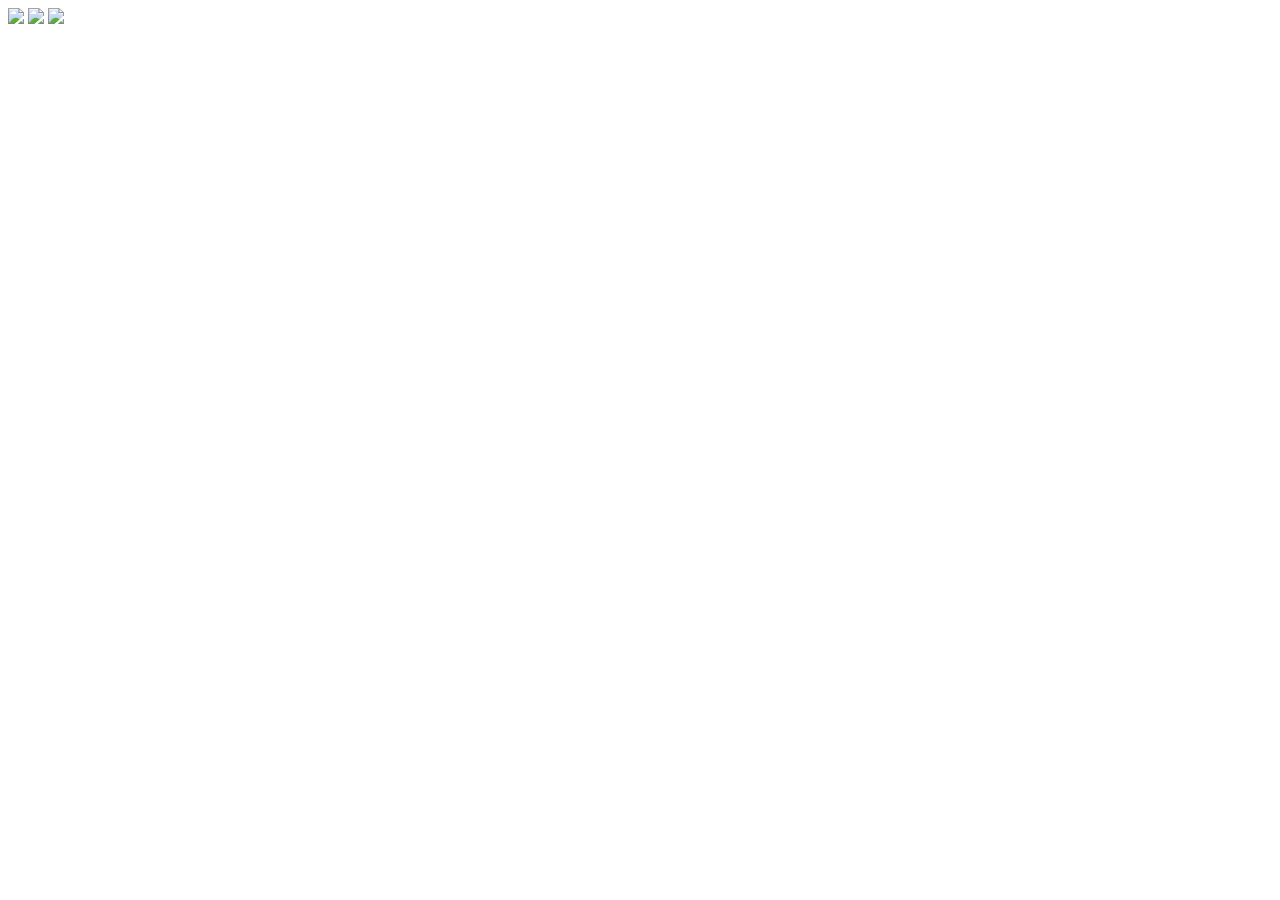
==== Album.htm @ 0806080b "Add files via upload" ====
﻿<!DOCTYPE html PUBLIC "-//W3C//DTD XHTML 1.0 Transitional//EN" "http://www.w3.org/TR/xhtml1/DTD/xhtml1-transitional.dtd">
<html xmlns="http://www.w3.org/1999/xhtml" >
<head>
    <title>Album</title>
    <link rel="stylesheet" type="text/css" href="D:\EDU\110-1-web-programming\Last\Album-css.css">
</head>
<body>

<div class="coverflow">
  <a><img src="D:\EDU\110-1-web-programming\Last\image\1.jpg"></a>
  <a><img src="D:\EDU\110-1-web-programming\Last\image\2.jpg"></a>
  <a><img src="D:\EDU\110-1-web-programming\Last\image\3.jpg"></a>
</div>
</body>
</html>
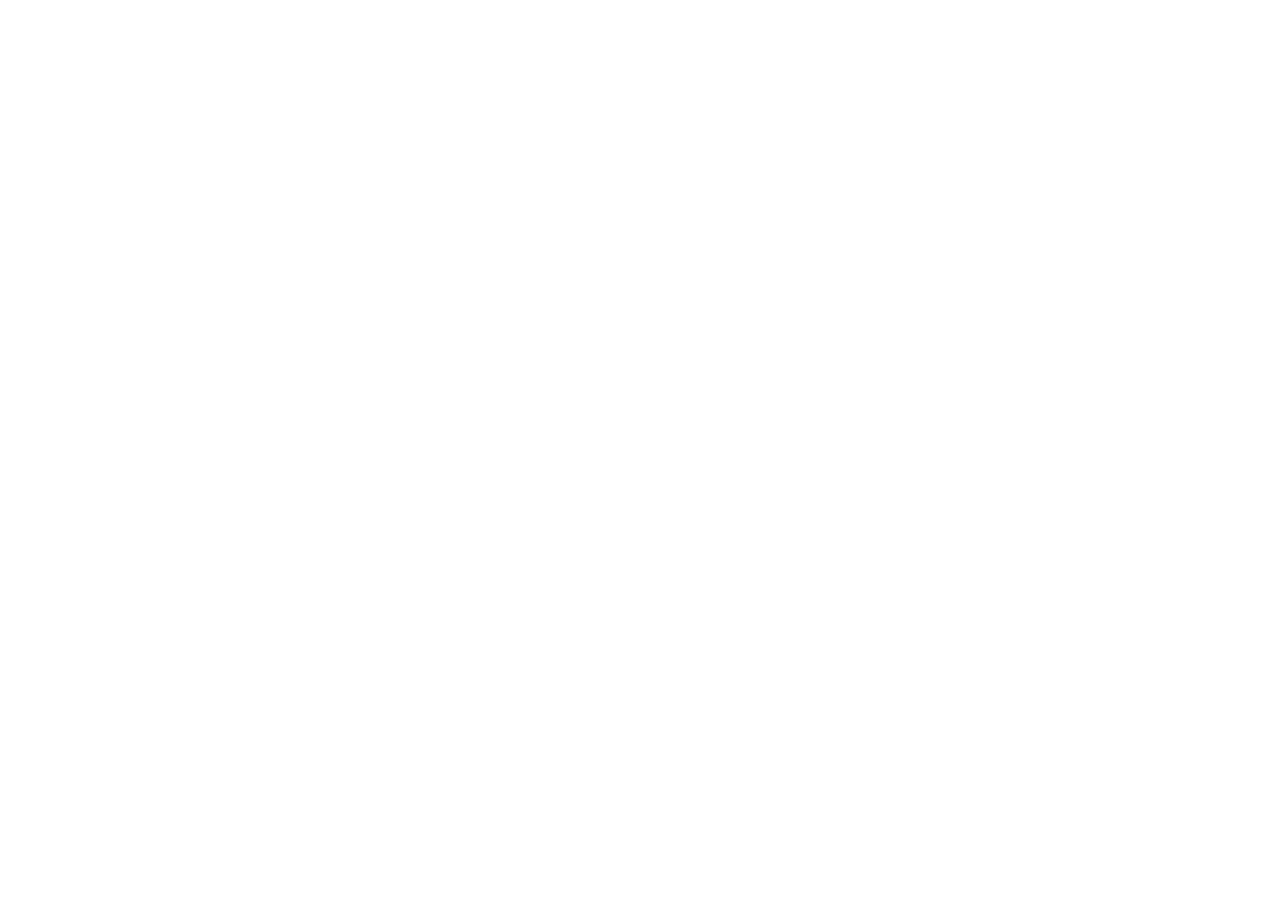
==== commit 2a46d1d0: "Update Album.htm" ====
--- a/Album.htm
+++ b/Album.htm
@@ -2,7 +2,7 @@
 <html xmlns="http://www.w3.org/1999/xhtml" >
 <head>
     <title>Album</title>
-    <link rel="stylesheet" type="text/css" href="D:\EDU\110-1-web-programming\Last\Album-css.css">
+    <link rel="stylesheet" type="text/css" href="..\album.css">
 </head>
 <body>
 
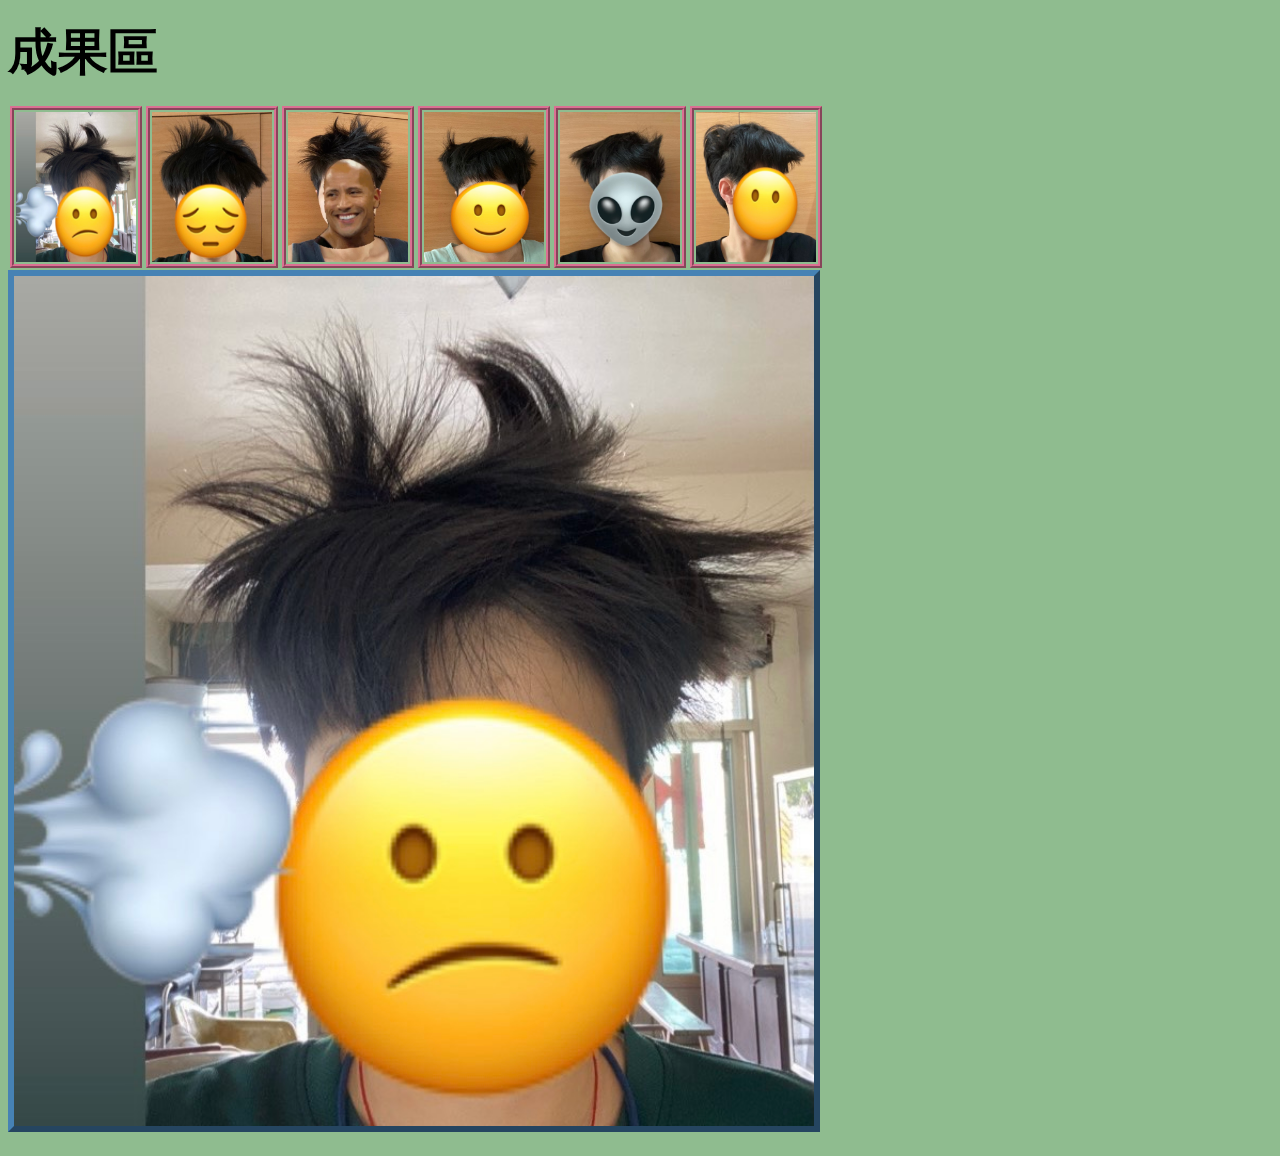
==== commit 85fbbcd5: "Update Album.htm" ====
--- a/Album.htm
+++ b/Album.htm
@@ -1,15 +1,60 @@
-﻿<!DOCTYPE html PUBLIC "-//W3C//DTD XHTML 1.0 Transitional//EN" "http://www.w3.org/TR/xhtml1/DTD/xhtml1-transitional.dtd">
-<html xmlns="http://www.w3.org/1999/xhtml" >
+<!DOCTYPE html>
+<html>
 <head>
+    <meta charset="utf-8" />
     <title>Album</title>
-    <link rel="stylesheet" type="text/css" href="..\album.css">
+    <style>
+      body {background-color:#8fbc8f;}
+        div    {clear:left;}
+        .small {
+            width:120px;
+            height:150px;
+            float:left;
+            margin:2px; 
+            padding:2px; 
+            border:3pt ridge #db7093}
+        #big   {width:800px;
+                height:850px; 
+                border:5pt outset #4682b4}
+    </style>
+
+    <script>
+      setInterval(play, 3000);  // 每隔 3 秒呼叫 1 次 play()
+      var index=0;              // 用來控制每次要顯示的圖片索引    
+      
+      function play(){
+        // 取得縮圖的 img 元素集合
+	    var imgs = document.getElementById("thumbs").    // 取得 id="thumbs" 的 div 區塊
+                          getElementsByTagName("img"); // 取得區塊中所有 img 子元素
+        // 取得大圖的 img 元素
+        var bigImg = document.getElementById("big");
+        
+        index++;  // 遞增索引值, 以播下一張照片
+        
+        // 若索引值超過範圍, 則設為0, 表示再重頭開始播放
+        if(index == imgs.length) index=0; 
+        
+        // 將大圖 img 的 src 屬性設為小圖之 src 屬性值
+        bigImg.setAttribute("src", 
+                            imgs[index].getAttribute("src"));
+      }
+    </script>
 </head>
 <body>
+  <h3><b style="font-size:50px">成果區</b><h3>
 
-<div class="coverflow">
-  <a><img src="D:\EDU\110-1-web-programming\Last\image\1.jpg"></a>
-  <a><img src="D:\EDU\110-1-web-programming\Last\image\2.jpg"></a>
-  <a><img src="D:\EDU\110-1-web-programming\Last\image\3.jpg"></a>
-</div>
+  <div id="thumbs">
+  <img class="small" src="./1.jpg">
+  <img class="small" src="./2.jpg">
+  <img class="small" src="./3.jpg">
+  <img class="small" src="./4.jpg">
+  <img class="small" src="./5.jpg">
+  <img class="small" src="./6.jpg">
+  </div>
+
+  <div>
+  <img id="big" src="./1.jpg">
+  </div>
+
 </body>
 </html>
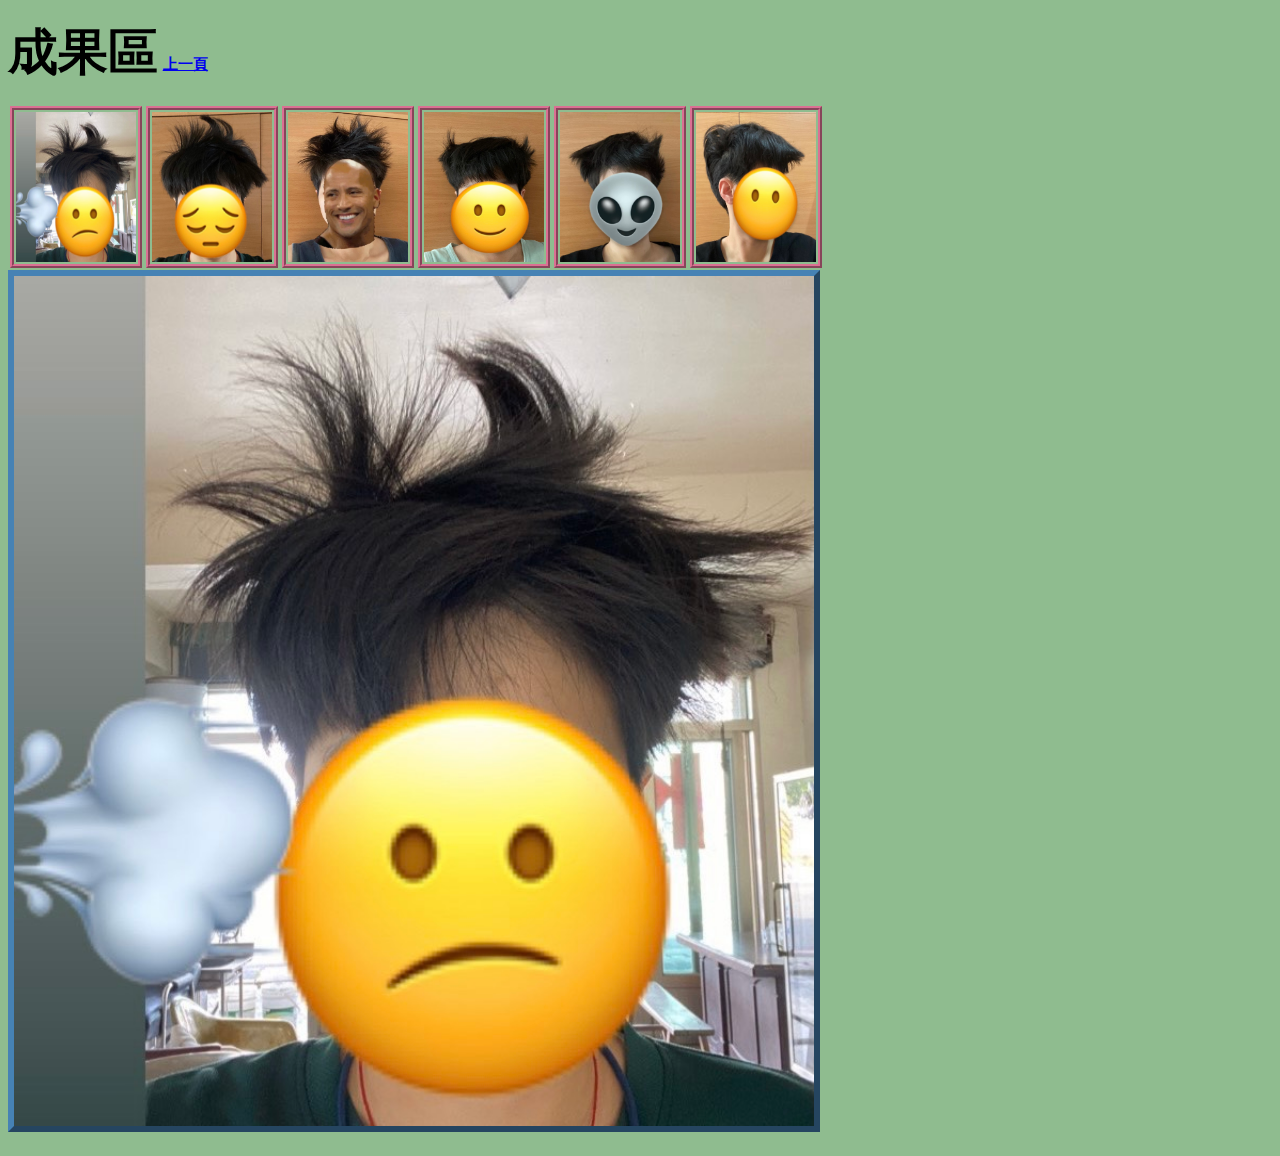
==== commit f976108d: "Update Album.htm" ====
--- a/Album.htm
+++ b/Album.htm
@@ -19,7 +19,7 @@
     </style>
 
     <script>
-      setInterval(play, 3000);  // 每隔 3 秒呼叫 1 次 play()
+      setInterval(play, 1500);  // 每隔 3 秒呼叫 1 次 play()
       var index=0;              // 用來控制每次要顯示的圖片索引    
       
       function play(){
@@ -41,7 +41,7 @@
     </script>
 </head>
 <body>
-  <h3><b style="font-size:50px">成果區</b><h3>
+  <h3><b style="font-size:50px">成果區</b> <a style="font-size:15px" href="./index.htm" >上一頁</a> <h3>
 
   <div id="thumbs">
   <img class="small" src="./1.jpg">
